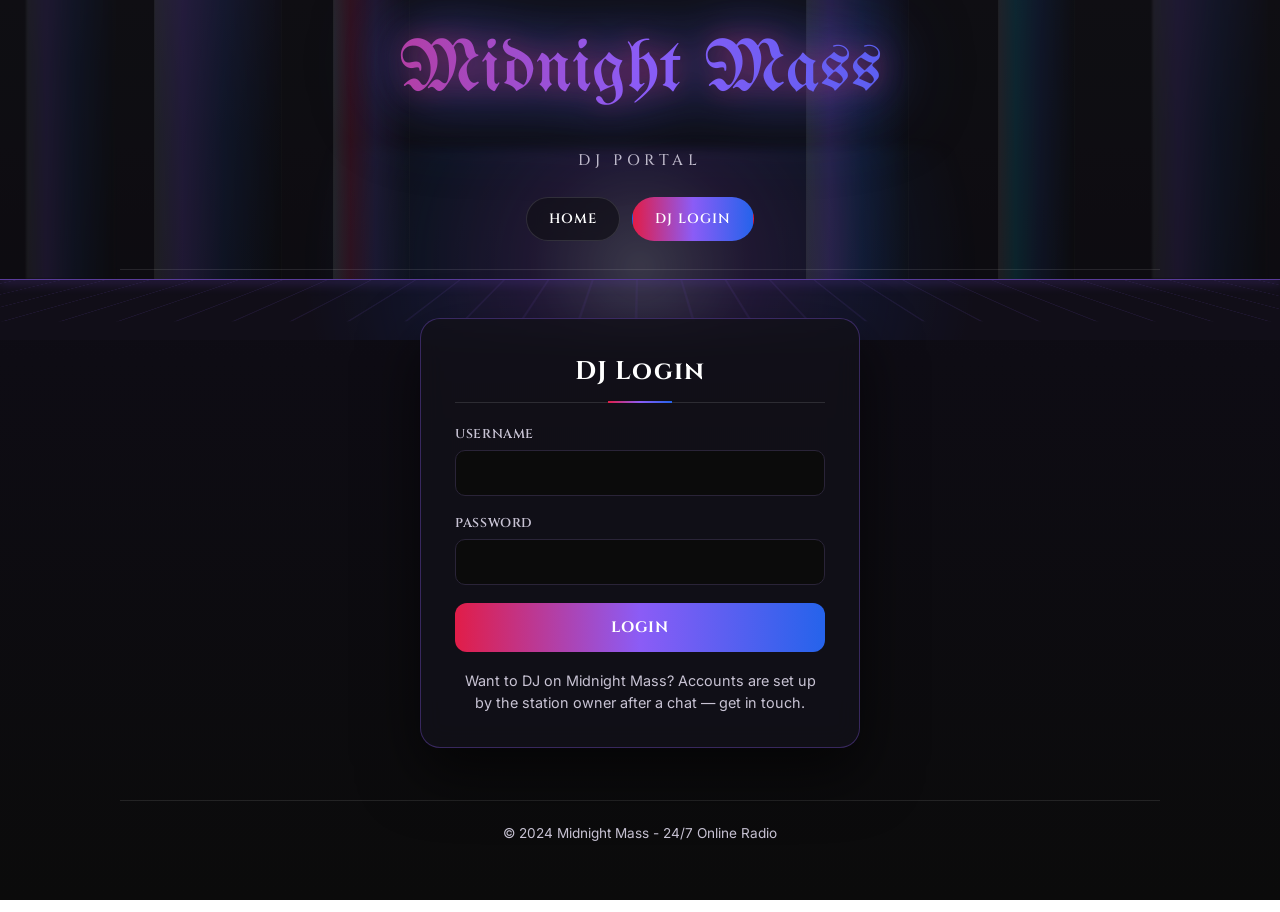
==== dj-dashboard.html @ be1e18d0 "Rebrand front-end to Midnight Mass gothic identity Replaces the pink/blue vaporwave theme with the M" ====
<!DOCTYPE html>
<html lang="en">
<head>
    <meta charset="UTF-8">
    <meta name="viewport" content="width=device-width, initial-scale=1.0">
    <title>DJ Dashboard - Midnight Mass</title>
    <link rel="stylesheet" href="static/css/style.css">
</head>
<body>
    <div class="vw-scene" aria-hidden="true">
        <div class="vw-sky">
            <span class="vw-prism"></span>
            <span class="vw-prism"></span>
            <span class="vw-prism"></span>
            <span class="vw-prism"></span>
            <span class="vw-prism"></span>
            <span class="vw-prism"></span>
        </div>
        <div class="vw-fog"></div>
            <div class="vw-grid"></div>
    </div>
    <div class="vw-scrim" aria-hidden="true"></div>

    <div class="container">
        <header class="header">
            <div class="header-content">
                <h1 class="logo">Midnight Mass</h1>
                <p class="tagline">DJ Dashboard</p>
            </div>
            <nav class="nav">
                <a href="index.html" class="nav-link">Home</a>
                <span id="dj-name" style="color: white; font-weight: 600;"></span>
                <button id="logout-btn" class="nav-link" style="background: transparent; border: none; cursor: pointer;">Logout</button>
            </nav>
        </header>

        <!-- Profile & Stream Status -->
        <section class="schedule-section">
            <div style="display: grid; grid-template-columns: 1fr 1fr; gap: 20px;">
                <div>
                    <h3>DJ Profile</h3>
                    <div id="profile-info" style="background-color: rgba(124, 58, 237, 0.1); padding: 20px; border-radius: 8px; margin-top: 15px;">
                        <p id="profile-username"></p>
                        <p id="profile-email"></p>
                        <p id="profile-created" style="color: var(--text-secondary); font-size: 0.9rem; margin-top: 10px;"></p>
                    </div>
                </div>

                <div>
                    <h3>Stream Status</h3>
                    <div id="stream-status-info" style="background-color: rgba(239, 68, 68, 0.1); padding: 20px; border-radius: 8px; margin-top: 15px;">
                        <p id="stream-status-text">Offline</p>
                        <p id="stream-status-viewers" style="color: var(--text-secondary);"></p>
                    </div>
                </div>
            </div>
        </section>

        <!-- Stream Keys -->
        <section class="schedule-section">
            <h2>Stream Keys</h2>
            <p style="color: var(--text-secondary); margin-bottom: 20px;">
                Use these keys with OBS or Streamlabs to broadcast
            </p>

            <div id="stream-keys-list" class="schedule-grid">
                <p class="loading">Loading stream keys...</p>
            </div>

            <button id="generate-key-btn" class="form-btn" style="width: auto; margin-top: 20px;">
                Generate New Key
            </button>
        </section>

        <!-- Metadata Token -->
        <section class="schedule-section">
            <h2>Now Playing Token</h2>

            <div style="background-color: rgba(16, 185, 129, 0.08); border-left: 4px solid var(--success-color); padding: 16px; border-radius: 8px; margin-bottom: 20px;">
                <p style="font-size: 0.95rem; margin-bottom: 8px;">
                    <strong>This is not your stream key.</strong>
                </p>
                <p style="color: var(--text-secondary); font-size: 0.9rem;">
                    This token only updates the track name shown on the homepage. It cannot
                    be used to broadcast. Put this one in your Now Playing agent config —
                    never your stream key. Rotating it will not interrupt a live set.
                </p>
            </div>

            <div style="background-color: rgba(0, 0, 0, 0.2); padding: 12px; border-radius: 6px; font-family: monospace; word-break: break-all; margin-bottom: 12px;"
                 id="metadata-token-display">Loading...</div>

            <div style="display: flex; gap: 12px; flex-wrap: wrap;">
                <button id="copy-metadata-btn" class="control-btn">Copy Token</button>
                <button id="rotate-metadata-btn" class="control-btn"
                        style="background-color: transparent; border: 1px solid var(--border-color);">
                    Rotate Token
                </button>
            </div>
        </section>

        <!-- Upcoming Shows -->
        <section class="schedule-section">
            <h2>Your Upcoming Shows</h2>

            <div id="shows-list" class="schedule-grid">
                <p class="loading">Loading schedule...</p>
            </div>

            <button id="create-show-btn" class="form-btn" style="width: auto; margin-top: 20px;">
                Create Show
            </button>
        </section>

        <!-- Create Show Modal (Hidden) -->
        <div id="create-show-modal" style="display: none; position: fixed; inset: 0; background: rgba(0, 0, 0, 0.7); display: none; align-items: center; justify-content: center; z-index: 1000;">
            <div class="auth-card" style="max-width: 600px; position: relative;">
                <button id="close-modal-btn" style="position: absolute; top: 15px; right: 15px; background: transparent; border: none; color: var(--text-primary); font-size: 1.5rem; cursor: pointer;">✕</button>

                <h2 style="margin-bottom: 20px;">Create New Show</h2>

                <div id="show-error" class="error-message"></div>

                <form id="create-show-form">
                    <div class="form-group">
                        <label for="show-name">Show Name</label>
                        <input type="text" id="show-name" required maxlength="100">
                    </div>

                    <div class="form-group">
                        <label for="show-desc">Description</label>
                        <textarea id="show-desc" maxlength="500"></textarea>
                    </div>

                    <div class="form-group">
                        <label for="show-start">Start Time</label>
                        <input type="datetime-local" id="show-start" required>
                    </div>

                    <div class="form-group">
                        <label for="show-end">End Time</label>
                        <input type="datetime-local" id="show-end" required>
                    </div>

                    <div class="form-group">
                        <label>
                            <input type="checkbox" id="show-recurring"> Recurring Show
                        </label>
                    </div>

                    <button type="submit" class="form-btn">Create Show</button>
                </form>
            </div>
        </div>

        <footer class="footer">
            <p>&copy; 2024 Midnight Mass</p>
        </footer>
    </div>

    <script>
        // Auth token management
        let authToken = localStorage.getItem('auth_token');

        // Check authentication
        window.addEventListener('load', () => {
            if (!authToken) {
                window.location.href = 'dj-login.html';
                return;
            }

            loadDashboard();
            setupEventListeners();
        });

        /**
         * Setup event listeners
         */
        function setupEventListeners() {
            document.getElementById('logout-btn').addEventListener('click', logout);
            document.getElementById('generate-key-btn').addEventListener('click', generateStreamKey);
            document.getElementById('create-show-btn').addEventListener('click', openCreateShowModal);
            document.getElementById('close-modal-btn').addEventListener('click', closeCreateShowModal);
            document.getElementById('create-show-form').addEventListener('submit', createShow);
            document.getElementById('copy-metadata-btn').addEventListener('click', copyMetadataToken);
            document.getElementById('rotate-metadata-btn').addEventListener('click', rotateMetadataToken);
            loadMetadataToken();
        }

        let currentMetadataToken = null;

        /**
         * Load the DJ's metadata token. Issued automatically on first access.
         */
        async function loadMetadataToken() {
            try {
                const res = await fetch('/api/dj/metadata-token', {
                    headers: { 'Authorization': `Bearer ${authToken}` }
                });
                if (!res.ok) throw new Error('failed');
                const data = await res.json();
                currentMetadataToken = data.metadata_token;
                document.getElementById('metadata-token-display').textContent = currentMetadataToken;
            } catch {
                document.getElementById('metadata-token-display').textContent =
                    'Could not load token. Refresh the page.';
            }
        }

        function copyMetadataToken() {
            if (!currentMetadataToken) return;
            navigator.clipboard.writeText(currentMetadataToken)
                .then(() => alert('Metadata token copied.\n\nThis goes in your Now Playing agent config - not your stream key.'))
                .catch(err => console.error('Copy failed:', err));
        }

        async function rotateMetadataToken() {
            if (!confirm('Rotate your metadata token?\n\nYour old token stops working immediately and you will need to update your agent config.\n\nThis will NOT interrupt a live broadcast.')) {
                return;
            }
            try {
                const res = await fetch('/api/dj/metadata-token', {
                    method: 'POST',
                    headers: { 'Authorization': `Bearer ${authToken}` }
                });
                if (!res.ok) throw new Error('failed');
                const data = await res.json();
                currentMetadataToken = data.metadata_token;
                document.getElementById('metadata-token-display').textContent = currentMetadataToken;
                alert('Token rotated. Update your agent config with the new value.');
            } catch {
                alert('Could not rotate token. Try again.');
            }
        }

        /**
         * Load dashboard data
         */
        async function loadDashboard() {
            try {
                const response = await fetch('/api/dj/dashboard', {
                    headers: {
                        'Authorization': `Bearer ${authToken}`
                    }
                });

                if (response.status === 401) {
                    localStorage.removeItem('auth_token');
                    window.location.href = 'dj-login.html';
                    return;
                }

                if (!response.ok) throw new Error('Failed to load dashboard');

                const data = await response.json();
                displayDashboard(data);

            } catch (error) {
                console.error('Dashboard error:', error);
                document.body.innerHTML = '<div style="padding: 40px; text-align: center;"><h2>Error loading dashboard</h2><p>Please <a href="dj-login.html">login again</a></p></div>';
            }
        }

        /**
         * Display dashboard data
         */
        function displayDashboard(data) {
            const profile = data.profile;

            // Display DJ name in header
            document.getElementById('dj-name').textContent = `Hi, ${escapeHtml(profile.username)}!`;

            // Display profile info
            document.getElementById('profile-username').textContent = `Username: ${escapeHtml(profile.username)}`;
            document.getElementById('profile-email').textContent = `Email: ${escapeHtml(profile.email)}`;
            document.getElementById('profile-created').textContent = `Joined: ${formatDate(profile.created_at)}`;

            // Display stream status
            if (data.current_stream_status) {
                const status = data.current_stream_status;
                document.getElementById('stream-status-text').textContent = status.is_live ? '● Live Now' : 'Offline';
                document.getElementById('stream-status-text').style.color = status.is_live ? 'var(--success-color)' : 'var(--danger-color)';
                if (status.viewers) {
                    document.getElementById('stream-status-viewers').textContent = `${status.viewers} viewers`;
                }
            }

            // Display stream keys
            displayStreamKeys(data.stream_keys);

            // Display upcoming shows
            displayUpcomingShows(data.upcoming_shows);
        }

        /**
         * Display stream keys
         */
        function displayStreamKeys(keys) {
            const list = document.getElementById('stream-keys-list');

            if (!keys || keys.length === 0) {
                list.innerHTML = '<p class="loading">No stream keys. Generate one to get started!</p>';
                return;
            }

            list.innerHTML = keys
                .map(key => `
                    <div class="schedule-item">
                        <h4>Stream Key</h4>
                        <div style="background-color: rgba(0, 0, 0, 0.2); padding: 10px; border-radius: 6px; font-family: monospace; word-break: break-all; margin: 10px 0;">
                            ${escapeHtml(key.stream_key)}
                        </div>
                        <button onclick="copyStreamKey('${key.stream_key}')" class="control-btn" style="width: 100%;">Copy Key</button>
                        <p class="time" style="margin-top: 10px;">Created: ${formatDate(key.created_at)}</p>
                        ${key.last_used ? `<p class="time">Last used: ${formatDate(key.last_used)}</p>` : ''}
                    </div>
                `)
                .join('');
        }

        /**
         * Display upcoming shows
         */
        function displayUpcomingShows(shows) {
            const list = document.getElementById('shows-list');

            if (!shows || shows.length === 0) {
                list.innerHTML = '<p class="loading">No upcoming shows. Create one to get scheduled!</p>';
                return;
            }

            list.innerHTML = shows
                .map(show => `
                    <div class="schedule-item">
                        <h4>${escapeHtml(show.show_name)}</h4>
                        <div class="time">${formatDate(show.start_time)} - ${formatDate(show.end_time)}</div>
                        ${show.description ? `<p>${escapeHtml(show.description)}</p>` : ''}
                    </div>
                `)
                .join('');
        }

        /**
         * Generate new stream key
         */
        async function generateStreamKey() {
            try {
                const response = await fetch('/api/auth/stream-key', {
                    method: 'POST',
                    headers: {
                        'Authorization': `Bearer ${authToken}`
                    }
                });

                if (!response.ok) throw new Error('Failed to generate key');

                alert('Stream key generated! Refresh the page to see it.');
                loadDashboard();

            } catch (error) {
                console.error('Generate key error:', error);
                alert('Error generating stream key');
            }
        }

        /**
         * Copy stream key to clipboard
         */
        function copyStreamKey(key) {
            navigator.clipboard.writeText(key).then(() => {
                alert('Stream key copied to clipboard!');
            }).catch(err => {
                console.error('Copy error:', err);
            });
        }

        /**
         * Open create show modal
         */
        function openCreateShowModal() {
            document.getElementById('create-show-modal').style.display = 'flex';
        }

        /**
         * Close create show modal
         */
        function closeCreateShowModal() {
            document.getElementById('create-show-modal').style.display = 'none';
            document.getElementById('create-show-form').reset();
            document.getElementById('show-error').textContent = '';
            document.getElementById('show-error').classList.remove('show');
        }

        /**
         * Create new show
         */
        async function createShow(e) {
            e.preventDefault();

            const showName = document.getElementById('show-name').value.trim();
            const showDesc = document.getElementById('show-desc').value.trim();
            const showStart = document.getElementById('show-start').value;
            const showEnd = document.getElementById('show-end').value;
            const isRecurring = document.getElementById('show-recurring').checked;

            if (!showName || !showStart || !showEnd) {
                showError('Required fields missing');
                return;
            }

            try {
                const response = await fetch('/api/schedule', {
                    method: 'POST',
                    headers: {
                        'Content-Type': 'application/json',
                        'Authorization': `Bearer ${authToken}`
                    },
                    body: JSON.stringify({
                        show_name: showName,
                        description: showDesc || null,
                        start_time: new Date(showStart).toISOString(),
                        end_time: new Date(showEnd).toISOString(),
                        is_recurring: isRecurring,
                        recurring_days: null
                    })
                });

                if (!response.ok) throw new Error('Failed to create show');

                alert('Show created successfully!');
                closeCreateShowModal();
                loadDashboard();

            } catch (error) {
                console.error('Create show error:', error);
                showError('Error creating show');
            }
        }

        /**
         * Show error in modal
         */
        function showError(message) {
            const errorEl = document.getElementById('show-error');
            errorEl.textContent = message;
            errorEl.classList.add('show');
        }

        /**
         * Logout
         */
        function logout() {
            localStorage.removeItem('auth_token');
            localStorage.removeItem('dj_username');
            window.location.href = 'index.html';
        }

        /**
         * Format date/time
         */
        function formatDate(dateString) {
            try {
                const date = new Date(dateString);
                return date.toLocaleString('en-US', {
                    month: 'short',
                    day: 'numeric',
                    year: 'numeric',
                    hour: '2-digit',
                    minute: '2-digit'
                });
            } catch {
                return dateString;
            }
        }

        /**
         * Escape HTML
         */
        function escapeHtml(text) {
            const div = document.createElement('div');
            div.textContent = text;
            return div.innerHTML;
        }
    </script>
</body>
</html>
---- static/css/style.css ----
/* ==========================================================================
   Midnight Mass — gothic nocturnal sanctuary redesign
   Plain CSS, no build step, self-hosted fonts only (no external font/script
   CDNs). Keeps every ID/class from the original markup; only visuals changed.
   ========================================================================== */

@font-face {
  font-family: 'Cinzel';
  font-style: normal;
  font-weight: 400 900;
  font-display: swap;
  src: url('../fonts/cinzel-variable.woff2') format('woff2');
}

@font-face {
  font-family: 'Inter';
  font-style: normal;
  font-weight: 100 900;
  font-display: swap;
  src: url('../fonts/inter-variable.woff2') format('woff2');
}

@font-face {
  font-family: 'UnifrakturMaguntia';
  font-style: normal;
  font-weight: 400;
  font-display: swap;
  src: url('../fonts/unifraktur-maguntia.woff2') format('woff2');
}

:root {
  --void-black: #0b0b0b;
  --deep-night: #121119;
  --panel: #121119;
  --panel-2: #1a1826;
  --white: #ffffff;
  --off-white: #f5f5f7;
  --soft-silver: #c8c3d4;

  --rose: #e11d48;
  --purple: #8b5cf6;
  --blue: #2563eb;
  --cyan: #06b6d4;
  --crimson: #9b1b1b;

  --gradient: linear-gradient(90deg, var(--rose) 0%, var(--purple) 50%, var(--blue) 100%);
  --gradient-soft: linear-gradient(90deg, rgba(225, 29, 72, 0.14), rgba(139, 92, 246, 0.14), rgba(37, 99, 235, 0.14));
  --card-border: rgba(139, 92, 246, 0.32);

  /* names referenced directly by the page markup - do not rename */
  --primary-color: var(--purple);
  --secondary-color: var(--blue);
  --success-color: var(--cyan);
  --danger-color: var(--rose);
  --text-primary: var(--off-white);
  --text-secondary: var(--soft-silver);
  --border-color: #2a2438;
  --black: var(--void-black);
}

* { box-sizing: border-box; }

html, body {
  margin: 0;
  padding: 0;
  background: linear-gradient(180deg, var(--deep-night) 0%, #0e0c14 40%, var(--void-black) 100%);
  background-attachment: fixed;
  color: var(--text-primary);
  font-family: 'Inter', -apple-system, "Segoe UI", Roboto, Helvetica, Arial, sans-serif;
  line-height: 1.5;
}

a { color: var(--cyan); text-decoration: none; }
a:hover { color: var(--purple); }

h1, h2, h3, h4 { margin: 0 0 8px; font-weight: 700; }

h2 {
  font-family: 'Cinzel', serif;
  font-size: 1.6rem;
  color: var(--white);
  letter-spacing: 0.04em;
  border-bottom: 1px solid rgba(255, 255, 255, 0.12);
  padding-bottom: 10px;
  margin-bottom: 20px;
  position: relative;
}
h2::after {
  content: "";
  position: absolute;
  left: 0; bottom: -1px;
  width: 64px; height: 2px;
  background: var(--gradient);
}

h3 { font-family: 'Cinzel', serif; font-size: 1.15rem; color: var(--white); letter-spacing: 0.03em; }
h4 { font-family: 'Cinzel', serif; font-size: 1rem; color: var(--white); }

p { margin: 0 0 8px; }

.container {
  max-width: 1080px;
  margin: 0 auto;
  padding: 0 20px 60px;
}

/* ---------------------------------------------------------------------- */
/* Header / brand                                                          */
/* ---------------------------------------------------------------------- */

.header {
  padding: 40px 0 28px;
  text-align: center;
  border-bottom: 1px solid rgba(255, 255, 255, 0.1);
  box-shadow: 0 1px 0 -1px rgba(139, 92, 246, 0.4);
  margin-bottom: 28px;
  position: relative;
}

.container {
  position: relative;
  z-index: 2;
}

.vw-scene {
  position: fixed;
  top: 0; left: 0;
  width: 100vw;
  height: 340px;
  z-index: 0;
  pointer-events: none;
  overflow: hidden;
}

.vw-scrim {
  position: fixed;
  top: 0; left: 0;
  width: 100vw;
  height: 340px;
  z-index: 1;
  pointer-events: none;
  background: rgba(11, 11, 11, 0.4);
}

.vw-sky {
  position: absolute;
  top: 0; left: 0; right: 0;
  height: 82%;
  overflow: hidden;
}

/* Stained-glass light rays through the cathedral roof */
.vw-prism {
  position: absolute;
  bottom: 0;
  width: 9%;
  height: 220%;
  background:
    linear-gradient(90deg, rgba(255, 255, 255, 0.18) 0%, rgba(139, 92, 246, 0.38) 22%, rgba(37, 99, 235, 0.2) 55%, rgba(11, 11, 11, 0.5) 100%),
    linear-gradient(180deg, rgba(139, 92, 246, 0.32), rgba(37, 99, 235, 0.08) 70%, rgba(6, 182, 212, 0.02) 100%);
  border-left: 1px solid rgba(255, 255, 255, 0.18);
  border-right: 1px solid rgba(0, 0, 0, 0.6);
}
.vw-prism:nth-child(1) { left: 2%; height: 260%; width: 7%; opacity: 0.5; filter: blur(1px); }
.vw-prism:nth-child(2) { left: 12%; height: 180%; width: 10%; opacity: 0.65; }
.vw-prism:nth-child(3) { left: 26%; height: 300%; width: 6%; opacity: 0.8; background-image: linear-gradient(90deg, rgba(255, 255, 255, 0.18) 0%, rgba(225, 29, 72, 0.3) 22%, rgba(139, 92, 246, 0.2) 55%, rgba(11, 11, 11, 0.5) 100%), linear-gradient(180deg, rgba(225, 29, 72, 0.28), rgba(139, 92, 246, 0.08) 70%, rgba(6, 182, 212, 0.02) 100%); }
.vw-prism:nth-child(4) { left: 63%; height: 210%; width: 8%; opacity: 0.8; }
.vw-prism:nth-child(5) { left: 78%; height: 280%; width: 6%; opacity: 0.65; background-image: linear-gradient(90deg, rgba(255, 255, 255, 0.18) 0%, rgba(6, 182, 212, 0.34) 22%, rgba(37, 99, 235, 0.2) 55%, rgba(11, 11, 11, 0.5) 100%), linear-gradient(180deg, rgba(6, 182, 212, 0.28), rgba(37, 99, 235, 0.08) 70%, rgba(6, 182, 212, 0.02) 100%); }
.vw-prism:nth-child(6) { left: 90%; height: 190%; width: 9%; opacity: 0.5; filter: blur(1px); }

.vw-fog {
  position: absolute;
  left: 50%; top: 68%;
  width: 70%; height: 70%;
  transform: translate(-50%, -35%);
  background: radial-gradient(circle, rgba(200, 195, 255, 0.4) 0%, rgba(139, 92, 246, 0.24) 24%, rgba(37, 99, 235, 0.14) 48%, rgba(37, 99, 235, 0) 72%);
  filter: blur(6px);
  mix-blend-mode: screen;
  animation: fogPulse 6s ease-in-out infinite;
}
@keyframes fogPulse {
  0%, 100% { opacity: 0.7; }
  50% { opacity: 1; }
}

.vw-grid {
  position: absolute;
  top: 82%; left: 0; right: 0; bottom: 0;
  background-color: rgba(139, 92, 246, 0.06);
  overflow: hidden;
}
.vw-grid::before {
  content: "";
  position: absolute;
  top: 0; left: -50%; right: -50%; bottom: 0;
  background-image: repeating-linear-gradient(90deg, rgba(139, 92, 246, 0.4) 0 2px, transparent 2px 44px);
  transform: perspective(220px) rotateX(58deg);
  transform-origin: top;
  opacity: 0.4;
}
.vw-grid::after {
  content: "";
  position: absolute;
  top: 0; left: 0; right: 0;
  height: 1px;
  background: var(--purple);
  box-shadow: 0 0 12px 2px rgba(139, 92, 246, 0.6);
}

.header-content { margin-bottom: 22px; margin-top: -10px; }

.logo {
  margin: 0;
  font-family: 'UnifrakturMaguntia', cursive;
  font-weight: 400;
  font-size: clamp(2.8rem, 9vw, 4.6rem);
  letter-spacing: 0;
  line-height: 1.1;
  padding-bottom: 0.15em;
  background: var(--gradient);
  -webkit-background-clip: text;
  background-clip: text;
  color: transparent;
  filter:
    drop-shadow(0 0 12px rgba(225, 29, 72, 0.45))
    drop-shadow(0 0 26px rgba(139, 92, 246, 0.6))
    drop-shadow(0 0 40px rgba(37, 99, 235, 0.5));
  user-select: none;
}

.tagline {
  color: var(--soft-silver);
  font-family: 'Cinzel', serif;
  font-style: normal;
  font-size: 0.95rem;
  font-weight: 500;
  text-transform: uppercase;
  letter-spacing: 0.3em;
  margin: 28px 0 0;
  opacity: 0.95;
}

.genre-strip {
  display: flex;
  flex-wrap: wrap;
  justify-content: center;
  gap: 8px;
  margin: 16px auto 0;
  max-width: 640px;
  transform: translateX(0);
}

.genre-chip {
  font-size: 0.78rem;
  font-weight: 600;
  text-transform: uppercase;
  letter-spacing: 0.5px;
  white-space: nowrap;
  color: var(--soft-silver);
}
.genre-chip:not(:last-child)::after { content: "\00b7"; margin-left: 8px; color: var(--purple); }

.nav {
  display: flex;
  flex-wrap: wrap;
  justify-content: center;
  gap: 12px;
  margin-top: 24px;
}

.nav-link {
  display: inline-block;
  padding: 11px 22px;
  border-radius: 999px;
  border: 1px solid rgba(255, 255, 255, 0.12);
  background: rgba(18, 17, 25, 0.75);
  backdrop-filter: blur(8px);
  color: var(--white);
  font-family: 'Cinzel', serif;
  font-weight: 600;
  font-size: 0.85rem;
  letter-spacing: 0.08em;
  text-transform: uppercase;
  transition: transform 0.12s ease, background 0.12s ease, border-color 0.12s ease;
}
.nav-link:hover { color: var(--white); transform: translateY(-2px); border-color: var(--purple); }
.nav-link.active {
  background: var(--gradient);
  border-color: transparent;
  color: #fff;
}

.nav-cta {
  background: var(--gradient);
  border-color: transparent;
  color: #fff;
  box-shadow: 0 0 20px rgba(139, 92, 246, 0.4);
}
.nav-cta:hover { color: #fff; filter: brightness(1.08); }

.graffiti-callout {
  text-align: center;
  margin: 30px 0 24px;
  font-family: 'Cinzel', serif;
  font-weight: 700;
  font-size: clamp(1.1rem, 3.6vw, 1.6rem);
  letter-spacing: 0.08em;
  text-transform: uppercase;
  color: var(--white);
  text-shadow: 0 0 18px rgba(139, 92, 246, 0.5);
}
.graffiti-callout-cta {
  display: block;
  margin-top: 10px;
  font-size: clamp(0.85rem, 2.2vw, 1.05rem);
  color: var(--cyan);
  letter-spacing: 0.15em;
  text-transform: uppercase;
}

.discord-embed-slot {
  min-height: 120px;
  margin: 0 0 24px;
  border: 1px solid var(--card-border);
  border-radius: 20px;
  background: rgba(18, 17, 25, 0.75);
  backdrop-filter: blur(10px);
}
.discord-embed-slot:empty::after {
  content: "";
  display: block;
  min-height: 120px;
}

/* ---------------------------------------------------------------------- */
/* Now playing ticker                                                       */
/* ---------------------------------------------------------------------- */

.nowplaying-ticker {
  background: rgba(18, 17, 25, 0.82);
  backdrop-filter: blur(12px);
  border: 1px solid var(--card-border);
  border-radius: 20px;
  padding: 22px 26px;
  margin-bottom: 24px;
  position: relative;
  background-image: var(--gradient-soft);
  box-shadow: 0 20px 50px rgba(0, 0, 0, 0.55);
}

.np-label {
  display: inline-block;
  font-family: 'Cinzel', serif;
  font-size: 0.72rem;
  font-weight: 700;
  text-transform: uppercase;
  letter-spacing: 0.15em;
  color: #fff;
  background: var(--gradient);
  border-radius: 999px;
  padding: 4px 14px;
  margin-bottom: 12px;
}

.np-idle {
  color: var(--soft-silver);
  font-style: normal;
  font-weight: 600;
  font-family: 'Cinzel', serif;
  font-size: clamp(1.1rem, 3.4vw, 1.7rem);
  letter-spacing: 0.25em;
  text-transform: uppercase;
  padding: 16px 0;
  text-align: center;
  opacity: 0.8;
}

.np-content { display: flex; align-items: center; gap: 18px; }

.np-art {
  width: 86px; height: 86px;
  border-radius: 14px;
  border: 1px solid var(--card-border);
  object-fit: cover;
  flex-shrink: 0;
}

.np-track { font-size: 1.4rem; font-weight: 700; color: var(--white); }
.np-artist { color: var(--purple); font-weight: 600; margin-top: 2px; }
.np-dj-line { color: var(--text-secondary); font-size: 0.9rem; margin-top: 6px; }
.np-dj { color: var(--cyan); font-weight: 700; }

.np-flash { animation: npFlash 900ms ease-out; }
@keyframes npFlash {
  0% { box-shadow: 0 0 0 3px var(--purple) inset, 0 0 30px rgba(139, 92, 246, 0.6); }
  100% { box-shadow: 0 0 0 0 transparent inset; }
}

/* ---------------------------------------------------------------------- */
/* Player                                                                   */
/* ---------------------------------------------------------------------- */

.player-section { margin-bottom: 24px; }

.player-container {
  background: rgba(18, 17, 25, 0.82);
  backdrop-filter: blur(12px);
  border: 1px solid var(--card-border);
  border-radius: 20px;
  padding: 24px;
  text-align: center;
  box-shadow: 0 20px 50px rgba(0, 0, 0, 0.55);
}

.player-status { margin-bottom: 14px; }

.status-indicator {
  display: inline-flex;
  align-items: center;
  gap: 8px;
  font-family: 'Cinzel', serif;
  font-weight: 600;
  letter-spacing: 0.05em;
  padding: 6px 16px;
  border-radius: 999px;
  border: 1px solid rgba(255, 255, 255, 0.12);
  font-size: 0.85rem;
}
.status-indicator.offline { background: var(--panel-2); color: var(--danger-color); }
.status-indicator.online {
  background: rgba(63, 214, 106, 0.15);
  color: #3fd66a;
  border-color: rgba(63, 214, 106, 0.4);
}
.status-indicator.online::before {
  content: "";
  width: 8px; height: 8px;
  border-radius: 50%;
  background: #3fd66a;
  animation: livePulse 1.6s ease-in-out infinite;
}
@keyframes livePulse {
  0%, 100% { opacity: 1; }
  50% { opacity: 0.3; }
}

#video-player {
  background: #000;
  border-radius: 12px;
  border: 1px solid var(--card-border);
  margin: 0 auto;
  display: block;
}

.player-controls {
  display: flex;
  align-items: center;
  justify-content: center;
  gap: 14px;
  flex-wrap: wrap;
  margin-top: 18px;
}

.control-btn {
  padding: 10px 20px;
  border-radius: 999px;
  border: none;
  background: var(--gradient);
  color: #fff;
  font-family: 'Cinzel', serif;
  font-weight: 600;
  letter-spacing: 0.05em;
  cursor: pointer;
  font-size: 0.9rem;
  transition: transform 0.12s ease, filter 0.12s ease, box-shadow 0.12s ease;
}
.control-btn:hover { transform: translateY(-1px); filter: brightness(1.08); box-shadow: 0 0 20px rgba(139, 92, 246, 0.4); }
.control-btn:active { transform: translateY(0); }

.volume-slider {
  width: 140px;
  accent-color: var(--purple);
}

.player-info { margin-top: 16px; color: var(--text-secondary); }
#now-playing { color: var(--white); font-weight: 600; }

/* ---------------------------------------------------------------------- */
/* Current / next show cards                                               */
/* ---------------------------------------------------------------------- */

.current-next {
  display: grid;
  grid-template-columns: 1fr 1fr;
  gap: 18px;
  margin-bottom: 24px;
}

.show-card {
  background: rgba(18, 17, 25, 0.82);
  backdrop-filter: blur(10px);
  border: 1px solid var(--card-border);
  border-radius: 18px;
  padding: 20px;
}
.show-card.current-show { border-color: var(--rose); }
.show-card.next-show { border-color: var(--blue); }

.show-time { color: var(--cyan); font-size: 0.85rem; font-weight: 600; margin-top: 4px; }

.show-card h3 {
  display: inline-block;
  font-size: clamp(1.2rem, 3.2vw, 1.6rem);
  font-weight: 700;
  letter-spacing: 0.08em;
  text-transform: uppercase;
  padding: 6px 20px;
  margin: 0 0 10px;
  border-radius: 999px;
  background: var(--gradient);
  color: #fff;
}
.show-desc { color: var(--text-secondary); margin-top: 8px; }

/* ---------------------------------------------------------------------- */
/* Schedule / generic card grids                                           */
/* ---------------------------------------------------------------------- */

.schedule-section {
  background: rgba(18, 17, 25, 0.82);
  backdrop-filter: blur(12px);
  border: 1px solid var(--card-border);
  border-radius: 20px;
  padding: 26px;
  margin-bottom: 24px;
  box-shadow: 0 20px 50px rgba(0, 0, 0, 0.5);
}
.schedule-section h2 {
  display: inline-block;
  font-size: clamp(1.2rem, 3.2vw, 1.6rem);
  font-weight: 700;
  letter-spacing: 0.08em;
  text-transform: uppercase;
  padding: 8px 24px;
  margin: 0 0 16px;
  border-radius: 999px;
  background: var(--gradient);
  color: #fff;
  border: none;
}
.schedule-section h2::after { display: none; }

.schedule-grid {
  display: grid;
  grid-template-columns: repeat(auto-fill, minmax(240px, 1fr));
  gap: 14px;
}

.schedule-item {
  background: var(--panel-2);
  border: 1px solid var(--border-color);
  border-radius: 14px;
  padding: 16px;
}

.schedule-item .time { color: var(--text-secondary); font-size: 0.82rem; margin-top: 4px; }

.loading { color: var(--text-secondary); font-style: italic; }

/* ---------------------------------------------------------------------- */
/* Chat                                                                     */
/* ---------------------------------------------------------------------- */

.chat-section { margin-bottom: 24px; }

.chat-container {
  background: rgba(18, 17, 25, 0.82);
  backdrop-filter: blur(12px);
  border: 1px solid var(--card-border);
  border-radius: 20px;
  padding: 20px;
}

.chat-messages {
  max-height: 320px;
  overflow-y: auto;
  padding: 6px 4px;
  border-bottom: 1px solid var(--border-color);
  margin-bottom: 14px;
}

.chat-placeholder { color: var(--text-secondary); font-style: italic; }

.discord-info {
  text-align: center;
  color: var(--text-secondary);
}
.discord-info .small { font-size: 0.8rem; }

/* ---------------------------------------------------------------------- */
/* Auth / forms                                                            */
/* ---------------------------------------------------------------------- */

.auth-container { display: flex; justify-content: center; padding: 20px 0; }

.auth-card {
  background: rgba(18, 17, 25, 0.85);
  backdrop-filter: blur(12px);
  border: 1px solid var(--card-border);
  border-radius: 20px;
  padding: 34px;
  width: 100%;
  max-width: 440px;
  box-shadow: 0 25px 60px rgba(0, 0, 0, 0.6);
}

.auth-card h2 { text-align: center; margin-bottom: 22px; }
.auth-card h2::after { left: 50%; transform: translateX(-50%); }

.auth-link {
  text-align: center;
  color: var(--text-secondary);
  margin-top: 18px;
  font-size: 0.9rem;
}

.form-group { margin-bottom: 18px; }
.form-group label {
  display: block;
  margin-bottom: 6px;
  font-family: 'Cinzel', serif;
  font-weight: 600;
  font-size: 0.8rem;
  letter-spacing: 0.05em;
  text-transform: uppercase;
  color: var(--text-secondary);
}

.form-group input,
.form-group textarea,
.form-group select {
  width: 100%;
  padding: 12px 14px;
  border: 1px solid var(--border-color);
  border-radius: 10px;
  background: var(--void-black);
  color: var(--text-primary);
  font-size: 1rem;
  font-family: inherit;
}
.form-group input:focus,
.form-group textarea:focus,
.form-group select:focus {
  outline: none;
  border-color: var(--purple);
  box-shadow: 0 0 0 3px rgba(139, 92, 246, 0.2);
}
.form-group textarea { min-height: 90px; resize: vertical; }

.form-btn {
  width: 100%;
  padding: 14px;
  border-radius: 12px;
  border: none;
  background: var(--gradient);
  color: #fff;
  font-family: 'Cinzel', serif;
  font-weight: 700;
  letter-spacing: 0.05em;
  text-transform: uppercase;
  font-size: 0.95rem;
  cursor: pointer;
  transition: transform 0.12s ease, filter 0.12s ease, box-shadow 0.12s ease;
}
.form-btn:hover { transform: translateY(-1px); filter: brightness(1.08); box-shadow: 0 0 24px rgba(139, 92, 246, 0.4); }

/* ---------------------------------------------------------------------- */
/* Messages                                                                 */
/* ---------------------------------------------------------------------- */

.error-message, .success-message { display: none; }
.error-message.show, .success-message.show { display: block; }

.error-message {
  background: rgba(225, 29, 72, 0.12);
  border: 1px solid var(--danger-color);
  color: #ff6b8f;
  padding: 12px 16px;
  border-radius: 10px;
  margin-bottom: 16px;
  font-weight: 600;
}
.success-message {
  background: rgba(6, 182, 212, 0.12);
  border: 1px solid var(--success-color);
  color: var(--cyan);
  padding: 12px 16px;
  border-radius: 10px;
  margin-bottom: 16px;
  font-weight: 600;
}

/* ---------------------------------------------------------------------- */
/* Footer                                                                   */
/* ---------------------------------------------------------------------- */

.footer {
  text-align: center;
  margin-top: 32px;
  padding-top: 22px;
  border-top: 1px solid rgba(255, 255, 255, 0.1);
  color: var(--text-secondary);
  font-size: 0.85rem;
}
.footer .small { font-size: 0.75rem; opacity: 0.7; }

/* ---------------------------------------------------------------------- */
/* Responsive                                                               */
/* ---------------------------------------------------------------------- */

@media (max-width: 640px) {
  .current-next { grid-template-columns: 1fr; }
  .np-content { flex-direction: column; text-align: center; }
  .nav-link { padding: 10px 16px; font-size: 0.8rem; }
}
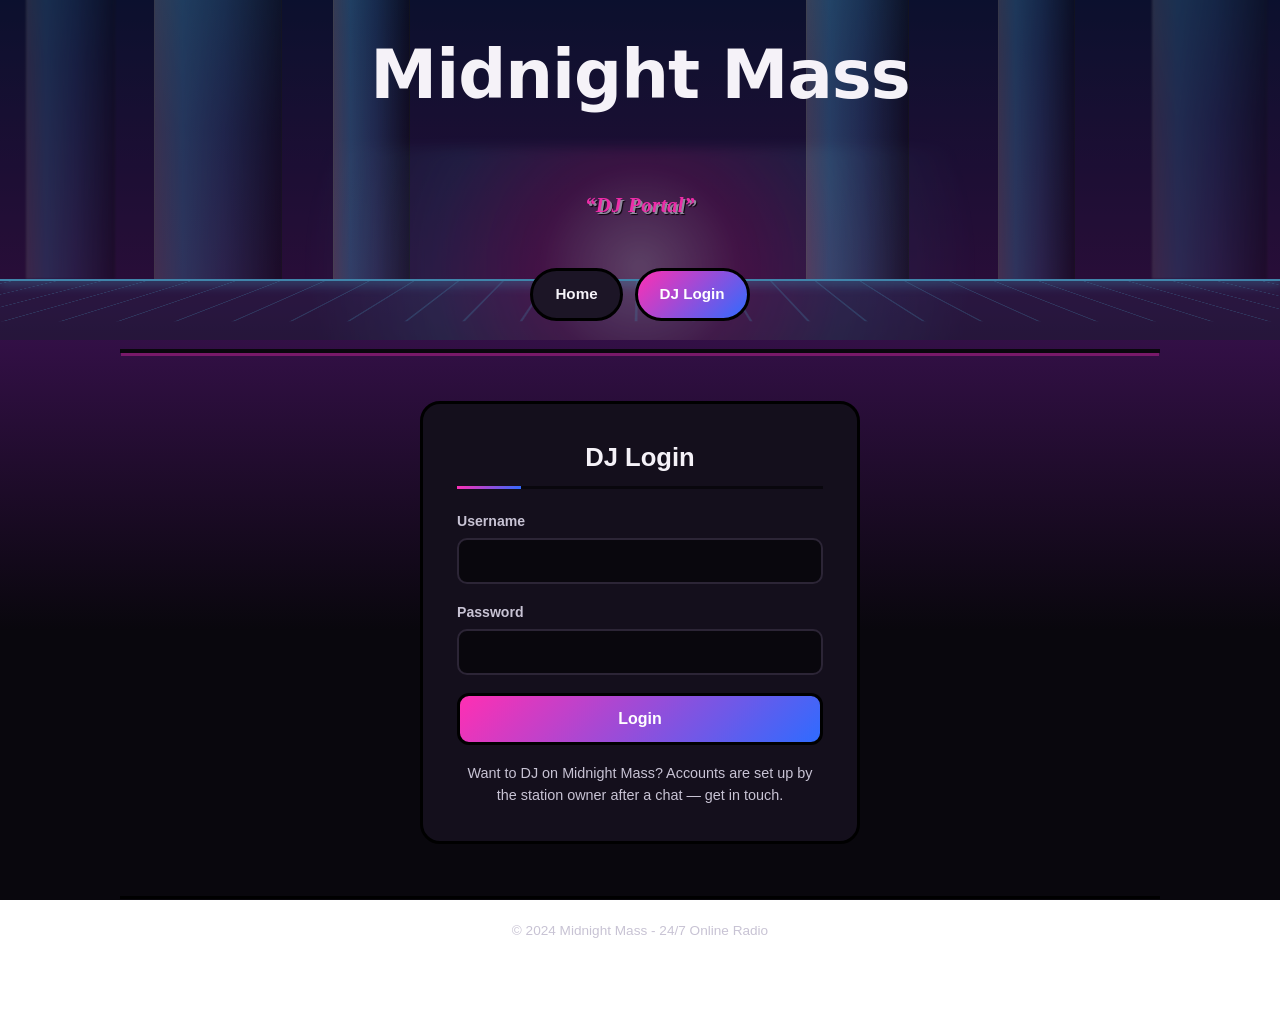
==== commit 05360236: "Add New here? Read this first broadcast setup guide to DJ dashboard" ====
--- a/dj-dashboard.html
+++ b/dj-dashboard.html
@@ -24,7 +24,7 @@
     <div class="container">
         <header class="header">
             <div class="header-content">
-                <h1 class="logo">Midnight Mass</h1>
+                <h1 class="logo"><img src="static/img/mingeplex-logo-final.png" alt="Mingeplex Live" class="logo-img"></h1>
                 <p class="tagline">DJ Dashboard</p>
             </div>
             <nav class="nav">
@@ -33,6 +33,95 @@
                 <button id="logout-btn" class="nav-link" style="background: transparent; border: none; cursor: pointer;">Logout</button>
             </nav>
         </header>
+
+        <!-- New Here? Broadcast Setup Guide -->
+        <details class="first-timer-box">
+            <summary>New here? Read this first</summary>
+            <div class="first-timer-body">
+                <h2>Broadcast setup: OBS / Streamlabs, in five minutes</h2>
+                <p style="color: var(--text-secondary); margin-bottom: 20px;">
+                    This is the whole setup. Follow it once and you won't need to touch it again unless
+                    you get a new stream key.
+                </p>
+
+                <h3>1. Point your encoder at Mingeplex Live</h3>
+                <p>In OBS or Streamlabs, go to <strong>Settings &rarr; Stream</strong>:</p>
+                <ul>
+                    <li>Service: <strong>Custom</strong></li>
+                    <li>Server: <code>rtmp://radio.girthplex.info:1935/live</code></li>
+                    <li>Stream Key: your key from the <strong>Stream Keys</strong> section below &mdash;
+                        never share this, it's what proves broadcasts are you</li>
+                </ul>
+
+                <div style="background-color: rgba(255, 63, 110, 0.08); border-left: 4px solid var(--danger-color); padding: 16px; border-radius: 8px; margin: 16px 0;">
+                    <p style="margin: 0;">
+                        <strong>Stream key vs. Now Playing token &mdash; do not mix these up.</strong>
+                        The stream key goes in OBS/Streamlabs only. The Now Playing token (further down
+                        this page) goes in a separate metadata agent, never in your broadcast settings.
+                        If you paste the wrong one into OBS, the stream just won't connect.
+                    </p>
+                </div>
+
+                <h3>2. Audio settings &mdash; this is the one that matters</h3>
+                <p>Go to <strong>Settings &rarr; Output</strong> (Advanced mode) and set your audio track:</p>
+                <ul>
+                    <li>Audio Bitrate: <strong>128 kbps</strong></li>
+                    <li>Encoder: AAC</li>
+                    <li>Sample Rate: 44.1 kHz, Stereo (in <strong>Settings &rarr; Audio</strong>)</li>
+                </ul>
+                <p>
+                    128 kbps AAC is the sweet spot for music: close to transparent quality, without
+                    pushing bandwidth costs up for no audible benefit. If you want a bit more headroom for
+                    dense/high-frequency mixes, 160 kbps is a reasonable step up. Don't go below
+                    96 kbps &mdash; it starts audibly smearing stereo imaging &mdash; and don't go above
+                    192 kbps, since nobody can hear the difference on a live stream and it just costs
+                    everyone more bandwidth.
+                </p>
+
+                <h3>3. Turn video off</h3>
+                <p>
+                    <strong>Mingeplex Live is an audio station.</strong> Your stream still carries a video
+                    track by default (OBS/Streamlabs always encode one), and every listener downloads it
+                    even though nobody's watching. Two ways to fix this:
+                </p>
+                <ul>
+                    <li><strong>Easiest:</strong> Remove all sources from your OBS scene except audio
+                        (no webcam, no capture card, no display). A blank/black scene still technically
+                        sends a tiny video track, but at negligible bitrate.</li>
+                    <li><strong>Cleanest:</strong> In <strong>Settings &rarr; Output</strong>, drop your
+                        video bitrate as low as OBS allows (500 kbps or below) and resolution down to
+                        something like 320x240. It still exists, but it's no longer eating the bandwidth
+                        budget your listeners are paying for in data.</li>
+                </ul>
+                <p style="color: var(--text-secondary);">
+                    (If a future update strips video server-side, this step becomes unnecessary &mdash;
+                    for now, it's on each broadcaster.)
+                </p>
+
+                <h3>4. Recommended full Output settings</h3>
+                <ul>
+                    <li>Output Mode: <strong>Advanced</strong></li>
+                    <li>Encoder: x264 (or your GPU encoder, doesn't matter much for audio quality)</li>
+                    <li>Rate Control: CBR</li>
+                    <li>Video Bitrate: as low as your encoder allows (see step 3)</li>
+                    <li>Audio Bitrate: <strong>128 kbps</strong> (or 160 kbps)</li>
+                    <li>Audio Format: AAC</li>
+                </ul>
+
+                <h3>5. Go live</h3>
+                <p>
+                    Hit <strong>Start Streaming</strong> in OBS/Streamlabs. Your status card above will
+                    flip to <strong>Live Now</strong> within a few seconds. If it doesn't, double-check
+                    you used the stream key (not the Now Playing token) and that the server URL is typed
+                    exactly as above.
+                </p>
+
+                <p style="color: var(--text-secondary); font-size: 0.9rem; margin-top: 20px;">
+                    Questions or something not connecting? Ping an admin before you burn your whole set
+                    troubleshooting &mdash; most connection issues are a copy-paste mistake with the key.
+                </p>
+            </div>
+        </details>
 
         <!-- Profile & Stream Status -->
         <section class="schedule-section">
--- a/static/css/style.css
+++ b/static/css/style.css
@@ -1,61 +1,33 @@
 /* ==========================================================================
-   Midnight Mass — gothic nocturnal sanctuary redesign
-   Plain CSS, no build step, self-hosted fonts only (no external font/script
-   CDNs). Keeps every ID/class from the original markup; only visuals changed.
+   Magic.fm — pink/blue vaporwave redesign
+   Plain CSS, no build step, no webfonts. Keeps every ID/class from the
+   original markup; only visuals changed. See REDESIGN-CONTRACT.md.
    ========================================================================== */
 
-@font-face {
-  font-family: 'Cinzel';
-  font-style: normal;
-  font-weight: 400 900;
-  font-display: swap;
-  src: url('../fonts/cinzel-variable.woff2') format('woff2');
-}
-
-@font-face {
-  font-family: 'Inter';
-  font-style: normal;
-  font-weight: 100 900;
-  font-display: swap;
-  src: url('../fonts/inter-variable.woff2') format('woff2');
-}
-
-@font-face {
-  font-family: 'UnifrakturMaguntia';
-  font-style: normal;
-  font-weight: 400;
-  font-display: swap;
-  src: url('../fonts/unifraktur-maguntia.woff2') format('woff2');
-}
-
 :root {
-  --void-black: #0b0b0b;
-  --deep-night: #121119;
-  --panel: #121119;
-  --panel-2: #1a1826;
-  --white: #ffffff;
-  --off-white: #f5f5f7;
-  --soft-silver: #c8c3d4;
-
-  --rose: #e11d48;
-  --purple: #8b5cf6;
-  --blue: #2563eb;
-  --cyan: #06b6d4;
-  --crimson: #9b1b1b;
-
-  --gradient: linear-gradient(90deg, var(--rose) 0%, var(--purple) 50%, var(--blue) 100%);
-  --gradient-soft: linear-gradient(90deg, rgba(225, 29, 72, 0.14), rgba(139, 92, 246, 0.14), rgba(37, 99, 235, 0.14));
-  --card-border: rgba(139, 92, 246, 0.32);
+  --black: #09070d;
+  --panel: #140f1c;
+  --panel-2: #1c1526;
+  --white: #f5f2f8;
+  --grey: #9a94a8;
+  --grey-light: #c8c3d4;
+
+  --pink: #ff2fb3;
+  --pink-2: #ff7fd6;
+  --blue: #2f6bff;
+  --blue-2: #5ec8ff;
+
+  --gradient: linear-gradient(135deg, var(--pink), var(--blue));
+  --gradient-soft: linear-gradient(135deg, rgba(255, 47, 179, 0.16), rgba(47, 107, 255, 0.16));
 
   /* names referenced directly by the page markup - do not rename */
-  --primary-color: var(--purple);
-  --secondary-color: var(--blue);
-  --success-color: var(--cyan);
-  --danger-color: var(--rose);
-  --text-primary: var(--off-white);
-  --text-secondary: var(--soft-silver);
-  --border-color: #2a2438;
-  --black: var(--void-black);
+  --primary-color: var(--pink);
+  --secondary-color: var(--blue-2);
+  --success-color: #4fd3ff;
+  --danger-color: #ff3f6e;
+  --text-primary: var(--white);
+  --text-secondary: var(--grey-light);
+  --border-color: #2c2536;
 }
 
 * { box-sizing: border-box; }
@@ -63,24 +35,22 @@
 html, body {
   margin: 0;
   padding: 0;
-  background: linear-gradient(180deg, var(--deep-night) 0%, #0e0c14 40%, var(--void-black) 100%);
+  background: linear-gradient(180deg, #0d1640 0%, #3a1150 32%, var(--black) 70%);
   background-attachment: fixed;
   color: var(--text-primary);
-  font-family: 'Inter', -apple-system, "Segoe UI", Roboto, Helvetica, Arial, sans-serif;
+  font-family: -apple-system, "Segoe UI", Roboto, Helvetica, Arial, sans-serif;
   line-height: 1.5;
 }
 
-a { color: var(--cyan); text-decoration: none; }
-a:hover { color: var(--purple); }
-
-h1, h2, h3, h4 { margin: 0 0 8px; font-weight: 700; }
+a { color: var(--blue-2); text-decoration: none; }
+a:hover { color: var(--pink-2); }
+
+h1, h2, h3, h4 { margin: 0 0 8px; font-weight: 800; }
 
 h2 {
-  font-family: 'Cinzel', serif;
   font-size: 1.6rem;
   color: var(--white);
-  letter-spacing: 0.04em;
-  border-bottom: 1px solid rgba(255, 255, 255, 0.12);
+  border-bottom: 3px solid var(--black);
   padding-bottom: 10px;
   margin-bottom: 20px;
   position: relative;
@@ -88,13 +58,13 @@
 h2::after {
   content: "";
   position: absolute;
-  left: 0; bottom: -1px;
-  width: 64px; height: 2px;
-  background: var(--gradient);
-}
-
-h3 { font-family: 'Cinzel', serif; font-size: 1.15rem; color: var(--white); letter-spacing: 0.03em; }
-h4 { font-family: 'Cinzel', serif; font-size: 1rem; color: var(--white); }
+  left: 0; bottom: -3px;
+  width: 64px; height: 3px;
+  background: var(--gradient);
+}
+
+h3 { font-size: 1.15rem; color: var(--white); }
+h4 { font-size: 1rem; color: var(--white); }
 
 p { margin: 0 0 8px; }
 
@@ -111,8 +81,8 @@
 .header {
   padding: 40px 0 28px;
   text-align: center;
-  border-bottom: 1px solid rgba(255, 255, 255, 0.1);
-  box-shadow: 0 1px 0 -1px rgba(139, 92, 246, 0.4);
+  border-bottom: 4px solid var(--black);
+  box-shadow: 0 4px 0 -1px rgba(255, 47, 179, 0.35);
   margin-bottom: 28px;
   position: relative;
 }
@@ -139,7 +109,7 @@
   height: 340px;
   z-index: 1;
   pointer-events: none;
-  background: rgba(11, 11, 11, 0.4);
+  background: rgba(9, 7, 13, 0.35);
 }
 
 .vw-sky {
@@ -149,96 +119,146 @@
   overflow: hidden;
 }
 
-/* Stained-glass light rays through the cathedral roof */
 .vw-prism {
   position: absolute;
   bottom: 0;
   width: 9%;
   height: 220%;
   background:
-    linear-gradient(90deg, rgba(255, 255, 255, 0.18) 0%, rgba(139, 92, 246, 0.38) 22%, rgba(37, 99, 235, 0.2) 55%, rgba(11, 11, 11, 0.5) 100%),
-    linear-gradient(180deg, rgba(139, 92, 246, 0.32), rgba(37, 99, 235, 0.08) 70%, rgba(6, 182, 212, 0.02) 100%);
-  border-left: 1px solid rgba(255, 255, 255, 0.18);
-  border-right: 1px solid rgba(0, 0, 0, 0.6);
-}
-.vw-prism:nth-child(1) { left: 2%; height: 260%; width: 7%; opacity: 0.5; filter: blur(1px); }
-.vw-prism:nth-child(2) { left: 12%; height: 180%; width: 10%; opacity: 0.65; }
-.vw-prism:nth-child(3) { left: 26%; height: 300%; width: 6%; opacity: 0.8; background-image: linear-gradient(90deg, rgba(255, 255, 255, 0.18) 0%, rgba(225, 29, 72, 0.3) 22%, rgba(139, 92, 246, 0.2) 55%, rgba(11, 11, 11, 0.5) 100%), linear-gradient(180deg, rgba(225, 29, 72, 0.28), rgba(139, 92, 246, 0.08) 70%, rgba(6, 182, 212, 0.02) 100%); }
-.vw-prism:nth-child(4) { left: 63%; height: 210%; width: 8%; opacity: 0.8; }
-.vw-prism:nth-child(5) { left: 78%; height: 280%; width: 6%; opacity: 0.65; background-image: linear-gradient(90deg, rgba(255, 255, 255, 0.18) 0%, rgba(6, 182, 212, 0.34) 22%, rgba(37, 99, 235, 0.2) 55%, rgba(11, 11, 11, 0.5) 100%), linear-gradient(180deg, rgba(6, 182, 212, 0.28), rgba(37, 99, 235, 0.08) 70%, rgba(6, 182, 212, 0.02) 100%); }
-.vw-prism:nth-child(6) { left: 90%; height: 190%; width: 9%; opacity: 0.5; filter: blur(1px); }
+    linear-gradient(90deg, rgba(255, 255, 255, 0.28) 0%, rgba(94, 200, 255, 0.42) 22%, rgba(94, 200, 255, 0.22) 55%, rgba(9, 7, 13, 0.5) 100%),
+    linear-gradient(180deg, rgba(94, 200, 255, 0.4), rgba(47, 107, 255, 0.08) 70%, rgba(94, 200, 255, 0.02) 100%);
+  border-left: 1px solid rgba(255, 255, 255, 0.35);
+  border-right: 1px solid rgba(0, 0, 0, 0.7);
+}
+.vw-prism:nth-child(1) { left: 2%; height: 260%; width: 7%; opacity: 0.55; filter: blur(1px); }
+.vw-prism:nth-child(2) { left: 12%; height: 180%; width: 10%; opacity: 0.75; }
+.vw-prism:nth-child(3) { left: 26%; height: 300%; width: 6%; opacity: 0.9; }
+.vw-prism:nth-child(4) { left: 63%; height: 210%; width: 8%; opacity: 0.9; }
+.vw-prism:nth-child(5) { left: 78%; height: 280%; width: 6%; opacity: 0.75; }
+.vw-prism:nth-child(6) { left: 90%; height: 190%; width: 9%; opacity: 0.55; filter: blur(1px); }
 
 .vw-fog {
   position: absolute;
   left: 50%; top: 68%;
   width: 70%; height: 70%;
   transform: translate(-50%, -35%);
-  background: radial-gradient(circle, rgba(200, 195, 255, 0.4) 0%, rgba(139, 92, 246, 0.24) 24%, rgba(37, 99, 235, 0.14) 48%, rgba(37, 99, 235, 0) 72%);
+  background: radial-gradient(circle, rgba(255, 210, 250, 0.55) 0%, rgba(255, 47, 179, 0.28) 22%, rgba(94, 200, 255, 0.16) 45%, rgba(94, 200, 255, 0) 72%);
   filter: blur(6px);
   mix-blend-mode: screen;
   animation: fogPulse 6s ease-in-out infinite;
 }
 @keyframes fogPulse {
-  0%, 100% { opacity: 0.7; }
+  0%, 100% { opacity: 0.75; }
   50% { opacity: 1; }
 }
 
 .vw-grid {
   position: absolute;
   top: 82%; left: 0; right: 0; bottom: 0;
-  background-color: rgba(139, 92, 246, 0.06);
+  background-color: rgba(94, 200, 255, 0.08);
   overflow: hidden;
 }
 .vw-grid::before {
   content: "";
   position: absolute;
   top: 0; left: -50%; right: -50%; bottom: 0;
-  background-image: repeating-linear-gradient(90deg, rgba(139, 92, 246, 0.4) 0 2px, transparent 2px 44px);
+  background-image: repeating-linear-gradient(90deg, rgba(94, 200, 255, 0.55) 0 2px, transparent 2px 44px);
   transform: perspective(220px) rotateX(58deg);
   transform-origin: top;
-  opacity: 0.4;
+  opacity: 0.5;
 }
 .vw-grid::after {
   content: "";
   position: absolute;
   top: 0; left: 0; right: 0;
-  height: 1px;
-  background: var(--purple);
-  box-shadow: 0 0 12px 2px rgba(139, 92, 246, 0.6);
+  height: 2px;
+  background: var(--blue-2);
+  box-shadow: 0 0 12px 2px rgba(94, 200, 255, 0.7);
 }
 
 .header-content { margin-bottom: 22px; margin-top: -10px; }
 
 .logo {
   margin: 0;
-  font-family: 'UnifrakturMaguntia', cursive;
-  font-weight: 400;
-  font-size: clamp(2.8rem, 9vw, 4.6rem);
-  letter-spacing: 0;
-  line-height: 1.1;
-  padding-bottom: 0.15em;
+  font-family: "Arial Black", "Segoe UI Black", system-ui, sans-serif;
+  font-weight: 900;
+  font-size: clamp(2.6rem, 8vw, 4.2rem);
+  letter-spacing: -1px;
+  line-height: 1.35;
+  padding-bottom: 0.3em;
+  display: inline-flex;
+  align-items: baseline;
+  gap: 6px;
+}
+
+.logo-magic,
+.logo-fm {
   background: var(--gradient);
   -webkit-background-clip: text;
   background-clip: text;
   color: transparent;
-  filter:
-    drop-shadow(0 0 12px rgba(225, 29, 72, 0.45))
-    drop-shadow(0 0 26px rgba(139, 92, 246, 0.6))
-    drop-shadow(0 0 40px rgba(37, 99, 235, 0.5));
-  user-select: none;
+  filter: drop-shadow(1px 0 0 #000) drop-shadow(-1px 0 0 #000)
+    drop-shadow(0 1px 0 #000) drop-shadow(0 -1px 0 #000);
+}
+
+.logo-fm { font-size: 1.15em; }
+
+.logo-graffiti {
+  display: flex;
+  justify-content: center;
+  margin: 0 0 6px;
+}
+.logo-graffiti svg {
+  width: min(680px, 92%);
+  height: auto;
+  overflow: visible;
+}
+.tag-block {
+  font-family: "Arial Black", "Helvetica Neue", Helvetica, Arial, sans-serif;
+  font-weight: 900;
+  font-size: 118px;
+  letter-spacing: -2px;
+}
+.tag-fm { font-size: 96px; }
+.tag-star { fill: #f5f2f8; }
+.tag-star-2 { fill: #5ec8ff; }
+
+.logo-img {
+  display: block;
+  margin: 0 auto;
+  width: min(460px, 80%);
+  height: auto;
+  max-height: 320px;
+}
+.tag-block-mm {
+  font-family: "Arial Black", "Helvetica Neue", Helvetica, Arial, sans-serif;
+  font-weight: 900;
+  letter-spacing: -2px;
+}
+.tag-bubble {
+  font-family: "Arial Rounded MT Bold", "Arial Black", "Helvetica Neue", Helvetica, Arial, sans-serif;
+  font-weight: 900;
+}
+.tag-live {
+  font-family: Georgia, "Times New Roman", Times, serif;
+  font-style: italic;
+  font-weight: 700;
+  letter-spacing: 2px;
 }
 
 .tagline {
-  color: var(--soft-silver);
-  font-family: 'Cinzel', serif;
-  font-style: normal;
-  font-size: 0.95rem;
-  font-weight: 500;
-  text-transform: uppercase;
-  letter-spacing: 0.3em;
-  margin: 28px 0 0;
-  opacity: 0.95;
-}
+  color: var(--pink);
+  font-family: "Brush Script MT", cursive;
+  font-style: italic;
+  font-size: 1.3rem;
+  font-weight: 700;
+  letter-spacing: 0.5px;
+  margin: 48px 0;
+  opacity: 0.9;
+  text-shadow: 2px 2px 0 var(--grey), 3px 3px 1px #000;
+}
+.tagline::before { content: "\201C"; }
+.tagline::after { content: "\201D"; }
 
 .genre-strip {
   display: flex;
@@ -252,13 +272,13 @@
 
 .genre-chip {
   font-size: 0.78rem;
-  font-weight: 600;
+  font-weight: 700;
   text-transform: uppercase;
   letter-spacing: 0.5px;
   white-space: nowrap;
-  color: var(--soft-silver);
-}
-.genre-chip:not(:last-child)::after { content: "\00b7"; margin-left: 8px; color: var(--purple); }
+  color: var(--grey);
+}
+.genre-chip:not(:last-child)::after { content: "\00b7"; margin-left: 8px; color: var(--grey); }
 
 .nav {
   display: flex;
@@ -270,61 +290,53 @@
 
 .nav-link {
   display: inline-block;
-  padding: 11px 22px;
+  padding: 12px 22px;
   border-radius: 999px;
-  border: 1px solid rgba(255, 255, 255, 0.12);
-  background: rgba(18, 17, 25, 0.75);
-  backdrop-filter: blur(8px);
+  border: 3px solid #000;
+  background: var(--panel-2);
   color: var(--white);
-  font-family: 'Cinzel', serif;
-  font-weight: 600;
-  font-size: 0.85rem;
-  letter-spacing: 0.08em;
-  text-transform: uppercase;
-  transition: transform 0.12s ease, background 0.12s ease, border-color 0.12s ease;
-}
-.nav-link:hover { color: var(--white); transform: translateY(-2px); border-color: var(--purple); }
+  font-weight: 700;
+  font-size: 0.95rem;
+  transition: transform 0.12s ease, background 0.12s ease;
+}
+.nav-link:hover { color: var(--white); transform: translateY(-2px); background: #241a30; }
 .nav-link.active {
   background: var(--gradient);
-  border-color: transparent;
   color: #fff;
 }
 
 .nav-cta {
   background: var(--gradient);
-  border-color: transparent;
   color: #fff;
-  box-shadow: 0 0 20px rgba(139, 92, 246, 0.4);
+  box-shadow: 0 0 0 3px var(--black), 0 4px 0 0 #000;
 }
 .nav-cta:hover { color: #fff; filter: brightness(1.08); }
 
 .graffiti-callout {
   text-align: center;
   margin: 30px 0 24px;
-  font-family: 'Cinzel', serif;
-  font-weight: 700;
-  font-size: clamp(1.1rem, 3.6vw, 1.6rem);
-  letter-spacing: 0.08em;
-  text-transform: uppercase;
-  color: var(--white);
-  text-shadow: 0 0 18px rgba(139, 92, 246, 0.5);
+  font-family: "Arial Black", "Segoe UI Black", system-ui, sans-serif;
+  font-weight: 900;
+  font-size: clamp(1.25rem, 4vw, 1.9rem);
+  letter-spacing: 1px;
+  color: #fff;
+  -webkit-text-stroke: 2.5px #000;
+  text-shadow: 2px 2px 0 var(--pink), 4px 4px 0 #000;
 }
 .graffiti-callout-cta {
   display: block;
   margin-top: 10px;
-  font-size: clamp(0.85rem, 2.2vw, 1.05rem);
-  color: var(--cyan);
-  letter-spacing: 0.15em;
-  text-transform: uppercase;
+  font-size: clamp(0.95rem, 2.6vw, 1.25rem);
+  color: var(--blue-2);
+  text-shadow: 2px 2px 0 #000;
 }
 
 .discord-embed-slot {
   min-height: 120px;
   margin: 0 0 24px;
-  border: 1px solid var(--card-border);
+  border: 3px solid #000;
   border-radius: 20px;
-  background: rgba(18, 17, 25, 0.75);
-  backdrop-filter: blur(10px);
+  background: var(--panel);
 }
 .discord-embed-slot:empty::after {
   content: "";
@@ -337,42 +349,47 @@
 /* ---------------------------------------------------------------------- */
 
 .nowplaying-ticker {
-  background: rgba(18, 17, 25, 0.82);
-  backdrop-filter: blur(12px);
-  border: 1px solid var(--card-border);
+  background: var(--panel);
+  border: 3px solid #000;
   border-radius: 20px;
   padding: 22px 26px;
   margin-bottom: 24px;
   position: relative;
   background-image: var(--gradient-soft);
-  box-shadow: 0 20px 50px rgba(0, 0, 0, 0.55);
 }
 
 .np-label {
   display: inline-block;
-  font-family: 'Cinzel', serif;
   font-size: 0.72rem;
-  font-weight: 700;
+  font-weight: 800;
   text-transform: uppercase;
-  letter-spacing: 0.15em;
+  letter-spacing: 1px;
   color: #fff;
   background: var(--gradient);
+  border: 2px solid #000;
   border-radius: 999px;
   padding: 4px 14px;
   margin-bottom: 12px;
 }
 
 .np-idle {
-  color: var(--soft-silver);
+  color: #f4ff2b;
   font-style: normal;
-  font-weight: 600;
-  font-family: 'Cinzel', serif;
-  font-size: clamp(1.1rem, 3.4vw, 1.7rem);
-  letter-spacing: 0.25em;
+  font-weight: 700;
+  font-family: "Courier New", ui-monospace, monospace;
+  font-size: clamp(1.4rem, 4.5vw, 2.4rem);
+  letter-spacing: 4px;
   text-transform: uppercase;
   padding: 16px 0;
   text-align: center;
-  opacity: 0.8;
+  background-image:
+    repeating-linear-gradient(0deg, rgba(0,0,0,0.35) 0px, rgba(0,0,0,0.35) 1px, transparent 1px, transparent 3px),
+    repeating-linear-gradient(90deg, rgba(0,0,0,0.25) 0px, rgba(0,0,0,0.25) 1px, transparent 1px, transparent 3px);
+  -webkit-background-clip: text;
+  background-clip: text;
+  text-shadow:
+    1px 0 0 #000, -1px 0 0 #000, 0 1px 0 #000, 0 -1px 0 #000,
+    0 0 6px rgba(244,255,43,0.65), 0 0 14px rgba(244,255,43,0.35);
 }
 
 .np-content { display: flex; align-items: center; gap: 18px; }
@@ -380,19 +397,19 @@
 .np-art {
   width: 86px; height: 86px;
   border-radius: 14px;
-  border: 1px solid var(--card-border);
+  border: 3px solid #000;
   object-fit: cover;
   flex-shrink: 0;
 }
 
-.np-track { font-size: 1.4rem; font-weight: 700; color: var(--white); }
-.np-artist { color: var(--purple); font-weight: 600; margin-top: 2px; }
+.np-track { font-size: 1.4rem; font-weight: 800; color: var(--white); }
+.np-artist { color: var(--pink-2); font-weight: 600; margin-top: 2px; }
 .np-dj-line { color: var(--text-secondary); font-size: 0.9rem; margin-top: 6px; }
-.np-dj { color: var(--cyan); font-weight: 700; }
+.np-dj { color: var(--blue-2); font-weight: 700; }
 
 .np-flash { animation: npFlash 900ms ease-out; }
 @keyframes npFlash {
-  0% { box-shadow: 0 0 0 3px var(--purple) inset, 0 0 30px rgba(139, 92, 246, 0.6); }
+  0% { box-shadow: 0 0 0 3px var(--pink-2) inset; }
   100% { box-shadow: 0 0 0 0 transparent inset; }
 }
 
@@ -403,13 +420,11 @@
 .player-section { margin-bottom: 24px; }
 
 .player-container {
-  background: rgba(18, 17, 25, 0.82);
-  backdrop-filter: blur(12px);
-  border: 1px solid var(--card-border);
+  background: var(--panel);
+  border: 3px solid #000;
   border-radius: 20px;
   padding: 24px;
   text-align: center;
-  box-shadow: 0 20px 50px rgba(0, 0, 0, 0.55);
 }
 
 .player-status { margin-bottom: 14px; }
@@ -418,19 +433,16 @@
   display: inline-flex;
   align-items: center;
   gap: 8px;
-  font-family: 'Cinzel', serif;
-  font-weight: 600;
-  letter-spacing: 0.05em;
+  font-weight: 700;
   padding: 6px 16px;
   border-radius: 999px;
-  border: 1px solid rgba(255, 255, 255, 0.12);
+  border: 2px solid #000;
   font-size: 0.85rem;
 }
 .status-indicator.offline { background: var(--panel-2); color: var(--danger-color); }
 .status-indicator.online {
   background: rgba(63, 214, 106, 0.15);
   color: #3fd66a;
-  border-color: rgba(63, 214, 106, 0.4);
 }
 .status-indicator.online::before {
   content: "";
@@ -447,7 +459,7 @@
 #video-player {
   background: #000;
   border-radius: 12px;
-  border: 1px solid var(--card-border);
+  border: 3px solid #000;
   margin: 0 auto;
   display: block;
 }
@@ -464,22 +476,20 @@
 .control-btn {
   padding: 10px 20px;
   border-radius: 999px;
-  border: none;
+  border: 3px solid #000;
   background: var(--gradient);
   color: #fff;
-  font-family: 'Cinzel', serif;
-  font-weight: 600;
-  letter-spacing: 0.05em;
+  font-weight: 700;
   cursor: pointer;
-  font-size: 0.9rem;
-  transition: transform 0.12s ease, filter 0.12s ease, box-shadow 0.12s ease;
-}
-.control-btn:hover { transform: translateY(-1px); filter: brightness(1.08); box-shadow: 0 0 20px rgba(139, 92, 246, 0.4); }
+  font-size: 0.95rem;
+  transition: transform 0.12s ease, filter 0.12s ease;
+}
+.control-btn:hover { transform: translateY(-1px); filter: brightness(1.08); }
 .control-btn:active { transform: translateY(0); }
 
 .volume-slider {
   width: 140px;
-  accent-color: var(--purple);
+  accent-color: var(--pink);
 }
 
 .player-info { margin-top: 16px; color: var(--text-secondary); }
@@ -497,28 +507,28 @@
 }
 
 .show-card {
-  background: rgba(18, 17, 25, 0.82);
-  backdrop-filter: blur(10px);
-  border: 1px solid var(--card-border);
+  background: var(--panel);
+  border: 3px solid #000;
   border-radius: 18px;
   padding: 20px;
 }
-.show-card.current-show { border-color: var(--rose); }
+.show-card.current-show { border-color: var(--pink); }
 .show-card.next-show { border-color: var(--blue); }
 
-.show-time { color: var(--cyan); font-size: 0.85rem; font-weight: 600; margin-top: 4px; }
+.show-time { color: var(--blue-2); font-size: 0.85rem; font-weight: 700; margin-top: 4px; }
 
 .show-card h3 {
   display: inline-block;
-  font-size: clamp(1.2rem, 3.2vw, 1.6rem);
-  font-weight: 700;
-  letter-spacing: 0.08em;
-  text-transform: uppercase;
+  font-size: clamp(1.5rem, 4vw, 2.1rem);
+  font-weight: 900;
+  letter-spacing: 0.5px;
   padding: 6px 20px;
   margin: 0 0 10px;
   border-radius: 999px;
   background: var(--gradient);
   color: #fff;
+  border: 3px solid #000;
+  box-shadow: 0 0 0 3px var(--black), 0 4px 0 0 #000;
 }
 .show-desc { color: var(--text-secondary); margin-top: 8px; }
 
@@ -527,28 +537,25 @@
 /* ---------------------------------------------------------------------- */
 
 .schedule-section {
-  background: rgba(18, 17, 25, 0.82);
-  backdrop-filter: blur(12px);
-  border: 1px solid var(--card-border);
+  background: var(--panel);
+  border: 3px solid #000;
   border-radius: 20px;
   padding: 26px;
   margin-bottom: 24px;
-  box-shadow: 0 20px 50px rgba(0, 0, 0, 0.5);
 }
 .schedule-section h2 {
   display: inline-block;
-  font-size: clamp(1.2rem, 3.2vw, 1.6rem);
-  font-weight: 700;
-  letter-spacing: 0.08em;
-  text-transform: uppercase;
+  font-size: clamp(1.5rem, 4vw, 2.1rem);
+  font-weight: 900;
+  letter-spacing: 0.5px;
   padding: 8px 24px;
   margin: 0 0 16px;
   border-radius: 999px;
   background: var(--gradient);
   color: #fff;
-  border: none;
-}
-.schedule-section h2::after { display: none; }
+  border: 5px solid var(--pink);
+  box-shadow: 0 0 0 3px var(--black), 0 4px 0 0 #000;
+}
 
 .schedule-grid {
   display: grid;
@@ -558,7 +565,7 @@
 
 .schedule-item {
   background: var(--panel-2);
-  border: 1px solid var(--border-color);
+  border: 2px solid #000;
   border-radius: 14px;
   padding: 16px;
 }
@@ -568,15 +575,88 @@
 .loading { color: var(--text-secondary); font-style: italic; }
 
 /* ---------------------------------------------------------------------- */
+/* "New here? Read this first" collapsible                                 */
+/* ---------------------------------------------------------------------- */
+
+.first-timer-box {
+  background: var(--panel);
+  border: 3px solid var(--pink);
+  border-radius: 20px;
+  padding: 0;
+  margin-bottom: 24px;
+  overflow: hidden;
+}
+
+.first-timer-box summary {
+  cursor: pointer;
+  list-style: none;
+  padding: 18px 26px;
+  font-weight: 900;
+  font-size: 1.1rem;
+  color: var(--white);
+  background: var(--gradient-soft);
+  display: flex;
+  align-items: center;
+  justify-content: space-between;
+  user-select: none;
+}
+
+.first-timer-box summary::-webkit-details-marker { display: none; }
+
+.first-timer-box summary::after {
+  content: "+";
+  font-size: 1.4rem;
+  font-weight: 900;
+  color: var(--pink);
+  transition: transform 0.2s ease;
+  margin-left: 12px;
+}
+
+.first-timer-box[open] summary::after {
+  transform: rotate(45deg);
+}
+
+.first-timer-box summary:hover { filter: brightness(1.1); }
+
+.first-timer-box .first-timer-body {
+  padding: 8px 26px 26px;
+}
+
+.first-timer-box .first-timer-body h2 {
+  font-size: 1.3rem;
+  margin: 0 0 8px;
+}
+
+.first-timer-box .first-timer-body h3 {
+  font-size: 1.05rem;
+  margin: 22px 0 8px;
+  color: var(--pink);
+}
+
+.first-timer-box .first-timer-body ul {
+  margin: 8px 0 8px 22px;
+  color: var(--text-secondary);
+}
+
+.first-timer-box .first-timer-body li { margin-bottom: 6px; }
+
+.first-timer-box .first-timer-body code {
+  background: rgba(0, 0, 0, 0.35);
+  padding: 2px 8px;
+  border-radius: 6px;
+  font-family: monospace;
+  color: var(--success-color);
+}
+
+/* ---------------------------------------------------------------------- */
 /* Chat                                                                     */
 /* ---------------------------------------------------------------------- */
 
 .chat-section { margin-bottom: 24px; }
 
 .chat-container {
-  background: rgba(18, 17, 25, 0.82);
-  backdrop-filter: blur(12px);
-  border: 1px solid var(--card-border);
+  background: var(--panel);
+  border: 3px solid #000;
   border-radius: 20px;
   padding: 20px;
 }
@@ -585,7 +665,7 @@
   max-height: 320px;
   overflow-y: auto;
   padding: 6px 4px;
-  border-bottom: 1px solid var(--border-color);
+  border-bottom: 2px solid var(--border-color);
   margin-bottom: 14px;
 }
 
@@ -604,18 +684,15 @@
 .auth-container { display: flex; justify-content: center; padding: 20px 0; }
 
 .auth-card {
-  background: rgba(18, 17, 25, 0.85);
-  backdrop-filter: blur(12px);
-  border: 1px solid var(--card-border);
+  background: var(--panel);
+  border: 3px solid #000;
   border-radius: 20px;
   padding: 34px;
   width: 100%;
   max-width: 440px;
-  box-shadow: 0 25px 60px rgba(0, 0, 0, 0.6);
 }
 
 .auth-card h2 { text-align: center; margin-bottom: 22px; }
-.auth-card h2::after { left: 50%; transform: translateX(-50%); }
 
 .auth-link {
   text-align: center;
@@ -628,11 +705,8 @@
 .form-group label {
   display: block;
   margin-bottom: 6px;
-  font-family: 'Cinzel', serif;
-  font-weight: 600;
-  font-size: 0.8rem;
-  letter-spacing: 0.05em;
-  text-transform: uppercase;
+  font-weight: 700;
+  font-size: 0.88rem;
   color: var(--text-secondary);
 }
 
@@ -641,9 +715,9 @@
 .form-group select {
   width: 100%;
   padding: 12px 14px;
-  border: 1px solid var(--border-color);
+  border: 2px solid var(--border-color);
   border-radius: 10px;
-  background: var(--void-black);
+  background: var(--black);
   color: var(--text-primary);
   font-size: 1rem;
   font-family: inherit;
@@ -652,8 +726,7 @@
 .form-group textarea:focus,
 .form-group select:focus {
   outline: none;
-  border-color: var(--purple);
-  box-shadow: 0 0 0 3px rgba(139, 92, 246, 0.2);
+  border-color: var(--pink);
 }
 .form-group textarea { min-height: 90px; resize: vertical; }
 
@@ -661,18 +734,15 @@
   width: 100%;
   padding: 14px;
   border-radius: 12px;
-  border: none;
+  border: 3px solid #000;
   background: var(--gradient);
   color: #fff;
-  font-family: 'Cinzel', serif;
-  font-weight: 700;
-  letter-spacing: 0.05em;
-  text-transform: uppercase;
-  font-size: 0.95rem;
+  font-weight: 800;
+  font-size: 1rem;
   cursor: pointer;
-  transition: transform 0.12s ease, filter 0.12s ease, box-shadow 0.12s ease;
-}
-.form-btn:hover { transform: translateY(-1px); filter: brightness(1.08); box-shadow: 0 0 24px rgba(139, 92, 246, 0.4); }
+  transition: transform 0.12s ease, filter 0.12s ease;
+}
+.form-btn:hover { transform: translateY(-1px); filter: brightness(1.08); }
 
 /* ---------------------------------------------------------------------- */
 /* Messages                                                                 */
@@ -682,18 +752,18 @@
 .error-message.show, .success-message.show { display: block; }
 
 .error-message {
-  background: rgba(225, 29, 72, 0.12);
-  border: 1px solid var(--danger-color);
-  color: #ff6b8f;
+  background: rgba(255, 63, 110, 0.12);
+  border: 2px solid var(--danger-color);
+  color: var(--danger-color);
   padding: 12px 16px;
   border-radius: 10px;
   margin-bottom: 16px;
   font-weight: 600;
 }
 .success-message {
-  background: rgba(6, 182, 212, 0.12);
-  border: 1px solid var(--success-color);
-  color: var(--cyan);
+  background: rgba(79, 211, 255, 0.12);
+  border: 2px solid var(--success-color);
+  color: var(--success-color);
   padding: 12px 16px;
   border-radius: 10px;
   margin-bottom: 16px;
@@ -708,7 +778,7 @@
   text-align: center;
   margin-top: 32px;
   padding-top: 22px;
-  border-top: 1px solid rgba(255, 255, 255, 0.1);
+  border-top: 3px solid #000;
   color: var(--text-secondary);
   font-size: 0.85rem;
 }
@@ -721,5 +791,5 @@
 @media (max-width: 640px) {
   .current-next { grid-template-columns: 1fr; }
   .np-content { flex-direction: column; text-align: center; }
-  .nav-link { padding: 10px 16px; font-size: 0.8rem; }
-}
+  .nav-link { padding: 10px 16px; font-size: 0.85rem; }
+}
